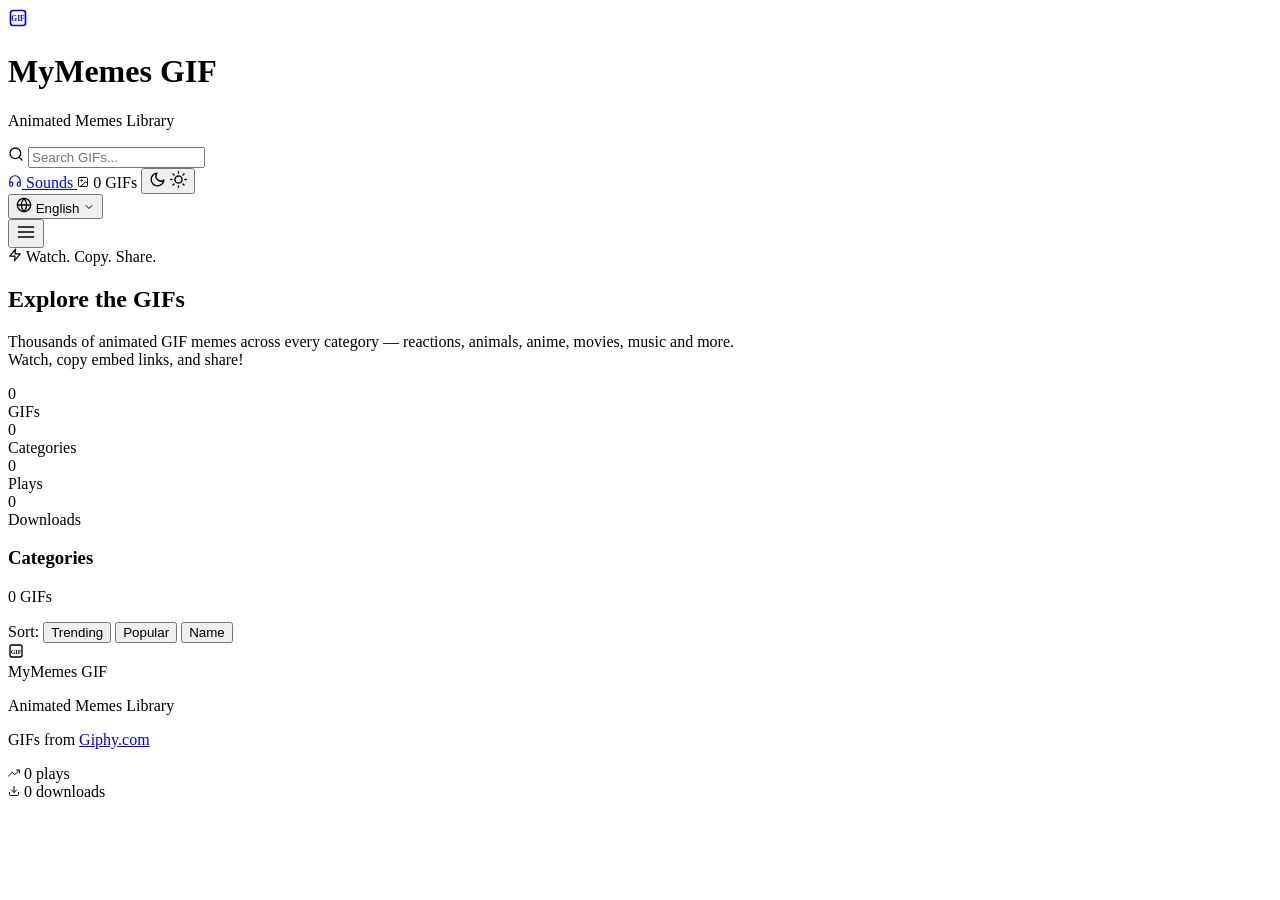
==== public/index.html @ 2e9c0c40 "feat: separate downloads counter — independent from plays Adds a parallel /api/downloads endpoint (C" ====
<!DOCTYPE html>
<html lang="en" dir="ltr">
<head>
  <meta charset="UTF-8" />
  <meta name="viewport" content="width=device-width, initial-scale=1.0" />
  <title>MyMemes GIF — Animated Memes Library</title>
  <meta name="description" content="Discover, search, watch, copy and share thousands of animated GIF memes — trending, reactions, animals, anime, movies and more, powered by Giphy." />
  <meta name="keywords" content="gifs, memes, animated, giphy, reactions, trending, mymemes" />
  <!-- Open Graph / Discord / Telegram / WhatsApp embed card -->
  <meta property="og:type" content="website" />
  <meta property="og:site_name" content="MyMemes GIF" />
  <meta property="og:title" content="MyMemes GIF — Animated Memes Library" />
  <meta property="og:description" content="37,733 animated GIF memes across 14 categories — watch, copy, download and share. Trending, reactions, animals, anime, movies and more." />
  <meta property="og:url" content="https://mymemes-gif.pages.dev/" />
  <meta property="og:image" content="https://mymemes-gif.pages.dev/og-image.png" />
  <meta property="og:image:width" content="1200" />
  <meta property="og:image:height" content="630" />
  <meta property="og:image:type" content="image/png" />
  <meta property="og:image:alt" content="MyMemes GIF — Animated Memes Library" />
  <meta name="twitter:card" content="summary_large_image" />
  <meta name="twitter:title" content="MyMemes GIF — Animated Memes Library" />
  <meta name="twitter:description" content="37,733 animated GIF memes across 14 categories — watch, copy, download and share." />
  <meta name="twitter:image" content="https://mymemes-gif.pages.dev/og-image.png" />
  <link rel="icon" type="image/svg+xml" href="/favicon.svg?v=1" />
  <link rel="shortcut icon" href="/favicon.svg?v=1" />
  <link rel="apple-touch-icon" href="/favicon.svg?v=1" />
  <meta name="theme-color" content="#ffffff" />
  <script>
    (function () {
      try {
        if (localStorage.getItem('mymemes_theme') === 'dark') {
          document.documentElement.setAttribute('data-theme', 'dark');
        }
      } catch (e) {}
    })();
  </script>
  <link rel="preconnect" href="https://fonts.googleapis.com" />
  <link rel="preconnect" href="https://fonts.gstatic.com" crossorigin />
  <link href="https://fonts.googleapis.com/css2?family=Inter:wght@300;400;500;600;700;800&family=Cairo:wght@300;400;500;600;700;800&display=swap" rel="stylesheet" />
  <link rel="stylesheet" href="/style.css?v=2" />
</head>
<body>
  <!-- Header -->
  <header class="glass" id="header">
    <div class="container header-inner">
      <div class="logo">
        <a href="/" class="logo-icon" aria-label="MyMemes GIF">
          <svg width="20" height="20" viewBox="0 0 24 24" fill="none" stroke="currentColor" stroke-width="2" stroke-linecap="round" stroke-linejoin="round"><rect x="3" y="3" width="18" height="18" rx="3"></rect><text x="12" y="16" font-size="9" font-weight="800" text-anchor="middle" fill="currentColor" stroke="none">GIF</text></svg>
        </a>
        <div>
          <h1 class="site-name text-shimmer" data-i18n="siteName">MyMemes GIF</h1>
          <p class="site-tagline" data-i18n="siteTagline">Animated Memes Library</p>
        </div>
      </div>

      <div class="search-bar desktop-only">
        <svg class="search-icon" width="16" height="16" viewBox="0 0 24 24" fill="none" stroke="currentColor" stroke-width="2" stroke-linecap="round" stroke-linejoin="round"><circle cx="11" cy="11" r="8"></circle><path d="m21 21-4.3-4.3"></path></svg>
        <input type="text" id="search" data-i18n-ph="searchPlaceholder" placeholder="Search GIFs..." />
      </div>

      <div class="header-actions">
        <a href="https://mymemes.pages.dev" class="switch-site-btn" id="switch-site-btn" title="MyMemes Sounds" target="_blank" rel="noopener">
          <svg width="14" height="14" viewBox="0 0 24 24" fill="none" stroke="currentColor" stroke-width="2" stroke-linecap="round" stroke-linejoin="round"><path d="M3 14h3a2 2 0 0 1 2 2v3a2 2 0 0 1-2 2H5a2 2 0 0 1-2-2v-7a9 9 0 0 1 18 0v7a2 2 0 0 1-2 2h-1a2 2 0 0 1-2-2v-3a2 2 0 0 1 2-2h3"></path></svg>
          <span data-i18n="soundsSite">Sounds</span>
        </a>
        <span class="count-badge">
          <svg width="12" height="12" viewBox="0 0 24 24" fill="none" stroke="currentColor" stroke-width="2" stroke-linecap="round" stroke-linejoin="round"><rect x="3" y="3" width="18" height="18" rx="2"></rect><circle cx="9" cy="9" r="1.5"></circle><path d="m21 15-3.5-3.5L7 21"></path></svg>
          <span id="header-count">0</span> <span data-i18n="gifsCount">GIFs</span>
        </span>
        <button class="icon-btn" id="theme-btn" aria-label="Theme">
          <span class="icon-moon"><svg width="17" height="17" viewBox="0 0 24 24" fill="none" stroke="currentColor" stroke-width="2" stroke-linecap="round" stroke-linejoin="round"><path d="M21 12.79A9 9 0 1 1 11.21 3 7 7 0 0 0 21 12.79z"></path></svg></span>
          <span class="icon-sun"><svg width="17" height="17" viewBox="0 0 24 24" fill="none" stroke="currentColor" stroke-width="2" stroke-linecap="round" stroke-linejoin="round"><circle cx="12" cy="12" r="5"></circle><line x1="12" y1="1" x2="12" y2="3"></line><line x1="12" y1="21" x2="12" y2="23"></line><line x1="4.22" y1="4.22" x2="5.64" y2="5.64"></line><line x1="18.36" y1="18.36" x2="19.78" y2="19.78"></line><line x1="1" y1="12" x2="3" y2="12"></line><line x1="21" y1="12" x2="23" y2="12"></line><line x1="4.22" y1="19.78" x2="5.64" y2="18.36"></line><line x1="18.36" y1="5.64" x2="19.78" y2="4.22"></line></svg></span>
        </button>
        <div class="lang-switcher" id="lang-switcher">
          <button class="lang-btn" id="lang-btn" aria-label="Language">
            <svg width="16" height="16" viewBox="0 0 24 24" fill="none" stroke="currentColor" stroke-width="2" stroke-linecap="round" stroke-linejoin="round"><circle cx="12" cy="12" r="10"></circle><path d="M2 12h20M12 2a15.3 15.3 0 0 1 4 10 15.3 15.3 0 0 1-4 10 15.3 15.3 0 0 1-4-10 15.3 15.3 0 0 1 4-10z"></path></svg>
            <span class="lang-current-label">English</span>
            <svg class="chevron" width="12" height="12" viewBox="0 0 24 24" fill="none" stroke="currentColor" stroke-width="2" stroke-linecap="round" stroke-linejoin="round"><polyline points="6 9 12 15 18 9"></polyline></svg>
          </button>
          <div class="lang-dropdown" id="lang-dropdown" hidden></div>
        </div>
        <button class="icon-btn mobile-only" id="menu-toggle" aria-label="Menu">
          <svg width="20" height="20" viewBox="0 0 24 24" fill="none" stroke="currentColor" stroke-width="2" stroke-linecap="round" stroke-linejoin="round"><line x1="3" y1="12" x2="21" y2="12"></line><line x1="3" y1="6" x2="21" y2="6"></line><line x1="3" y1="18" x2="21" y2="18"></line></svg>
        </button>
      </div>
    </div>
    <div class="mobile-search mobile-only" id="mobile-search" hidden>
      <div class="search-bar">
        <svg class="search-icon" width="16" height="16" viewBox="0 0 24 24" fill="none" stroke="currentColor" stroke-width="2" stroke-linecap="round" stroke-linejoin="round"><circle cx="11" cy="11" r="8"></circle><path d="m21 21-4.3-4.3"></path></svg>
        <input type="text" id="search-mobile" data-i18n-ph="searchPlaceholder" placeholder="Search GIFs..." />
      </div>
    </div>
  </header>

  <main>
    <!-- Hero -->
    <section class="hero">
      <div class="hero-glow"></div>
      <div class="container hero-content">
        <div class="hero-badge">
          <svg width="14" height="14" viewBox="0 0 24 24" fill="none" stroke="currentColor" stroke-width="2" stroke-linecap="round" stroke-linejoin="round"><polygon points="13 2 3 14 12 14 11 22 21 10 12 10 13 2"></polygon></svg>
          <span data-i18n="heroBadge">Watch. Copy. Share.</span>
        </div>
        <h2 class="hero-title text-shimmer" data-i18n="heroTitle">Explore the GIFs</h2>
        <p class="hero-sub">
          <span data-i18n="heroSubtitle">Thousands of animated GIF memes across every category — reactions, animals, anime, movies, music and more.</span><br>
          <span data-i18n="heroSubtitleLine2">Watch, copy embed links, and share!</span>
        </p>
        <div class="hero-stats" id="hero-stats">
          <div class="stat"><div class="stat-value" id="stat-gifs">0</div><div class="stat-label" data-i18n="statGifs">GIFs</div></div>
          <div class="stat-divider"></div>
          <div class="stat"><div class="stat-value" id="stat-categories">0</div><div class="stat-label" data-i18n="statCategories">Categories</div></div>
          <div class="stat-divider"></div>
          <div class="stat"><div class="stat-value" id="stat-plays">0</div><div class="stat-label" data-i18n="statPlays">Plays</div></div>
          <div class="stat-divider"></div>
          <div class="stat"><div class="stat-value" id="stat-downloads">0</div><div class="stat-label" data-i18n="statDownloads">Downloads</div></div>
        </div>
      </div>
    </section>

    <!-- Categories -->
    <section class="container categories-section">
      <div class="section-header">
        <h3 data-i18n="categoriesTitle">Categories</h3>
        <div class="section-line"></div>
      </div>
      <div class="category-list" id="category-list"></div>
    </section>

    <!-- Sort Bar -->
    <section class="container sort-bar">
      <p class="results-info" id="results-info">0 GIFs</p>
      <div class="sort-buttons">
        <span class="sort-label desktop-only" data-i18n="sortBy">Sort:</span>
        <button class="sort-btn" data-sort="trending" data-i18n="sortTrending">Trending</button>
        <button class="sort-btn" data-sort="popular" data-i18n="sortPopular">Popular</button>
        <button class="sort-btn" data-sort="name" data-i18n="sortName">Name</button>
      </div>
    </section>

    <!-- GIFs Grid -->
    <section class="container sounds-section">
      <div id="sounds-grid" class="sounds-grid gifs-grid"></div>
      <div id="loading-skeleton" class="sounds-grid" hidden>
        <div class="card-skeleton gif-skeleton"></div><div class="card-skeleton gif-skeleton"></div><div class="card-skeleton gif-skeleton"></div><div class="card-skeleton gif-skeleton"></div>
        <div class="card-skeleton gif-skeleton"></div><div class="card-skeleton gif-skeleton"></div><div class="card-skeleton gif-skeleton"></div><div class="card-skeleton gif-skeleton"></div>
      </div>
      <div id="empty-state" class="empty-state" hidden>
        <div class="empty-icon">
          <svg width="32" height="32" viewBox="0 0 24 24" fill="none" stroke="currentColor" stroke-width="2" stroke-linecap="round" stroke-linejoin="round"><rect x="3" y="3" width="18" height="18" rx="2"></rect><circle cx="9" cy="9" r="1.5"></circle><path d="m21 15-3.5-3.5L7 21"></path></svg>
        </div>
        <h3 data-i18n="noGifs">No GIFs found</h3>
        <p id="empty-msg"></p>
        <button class="btn-outline" id="clear-search-btn" data-i18n="clearSearch" hidden>Clear search</button>
      </div>
      <div id="load-more-trigger" class="load-more-trigger">
        <div id="loading-more" class="loading-more" hidden>
          <div class="spinner-wrap">
            <div class="spinner"></div>
            <svg class="spinner-icon" width="16" height="16" viewBox="0 0 24 24" fill="none" stroke="currentColor" stroke-width="2" stroke-linecap="round" stroke-linejoin="round"><rect x="3" y="3" width="18" height="18" rx="2"></rect><circle cx="9" cy="9" r="1.5"></circle><path d="m21 15-3.5-3.5L7 21"></path></svg>
          </div>
          <p data-i18n="loadingMore">Loading more...</p>
        </div>
        <div id="all-loaded" class="all-loaded" hidden>
          <div class="line-dec"></div>
          <p><span data-i18n="allLoaded">All GIFs loaded</span> (<span id="loaded-count">0</span>)</p>
          <div class="line-dec"></div>
        </div>
      </div>
    </section>
  </main>

  <footer class="footer">
    <div class="container footer-inner">
      <div class="footer-logo">
        <div class="logo-icon-sm">
          <svg width="16" height="16" viewBox="0 0 24 24" fill="none" stroke="currentColor" stroke-width="2" stroke-linecap="round" stroke-linejoin="round"><rect x="3" y="3" width="18" height="18" rx="3"></rect><text x="12" y="16" font-size="9" font-weight="800" text-anchor="middle" fill="currentColor" stroke="none">GIF</text></svg>
        </div>
        <div>
          <span class="text-shimmer" data-i18n="siteName">MyMemes GIF</span>
          <p class="site-tagline" data-i18n="siteTagline">Animated Memes Library</p>
        </div>
      </div>
      <p class="footer-credit">
        <span data-i18n="gifsFrom">GIFs from</span>
        <a href="https://giphy.com" target="_blank" rel="noopener noreferrer">Giphy.com</a>
      </p>
      <div class="footer-plays">
        <svg width="12" height="12" viewBox="0 0 24 24" fill="none" stroke="currentColor" stroke-width="2" stroke-linecap="round" stroke-linejoin="round"><polyline points="23 6 13.5 15.5 8.5 10.5 1 18"></polyline><polyline points="17 6 23 6 23 12"></polyline></svg>
        <span><span id="footer-plays">0</span> <span data-i18n="playsCount">plays</span></span>
      </div>
      <div class="footer-downloads">
        <svg width="12" height="12" viewBox="0 0 24 24" fill="none" stroke="currentColor" stroke-width="2" stroke-linecap="round" stroke-linejoin="round"><path d="M21 15v4a2 2 0 0 1-2 2H5a2 2 0 0 1-2-2v-4"></path><polyline points="7 10 12 15 17 10"></polyline><line x1="12" y1="15" x2="12" y2="3"></line></svg>
        <span><span id="footer-downloads">0</span> <span data-i18n="downloadsCount">downloads</span></span>
      </div>
    </div>
  </footer>

  <script src="/app.js?v=6"></script>
</body>
</html>
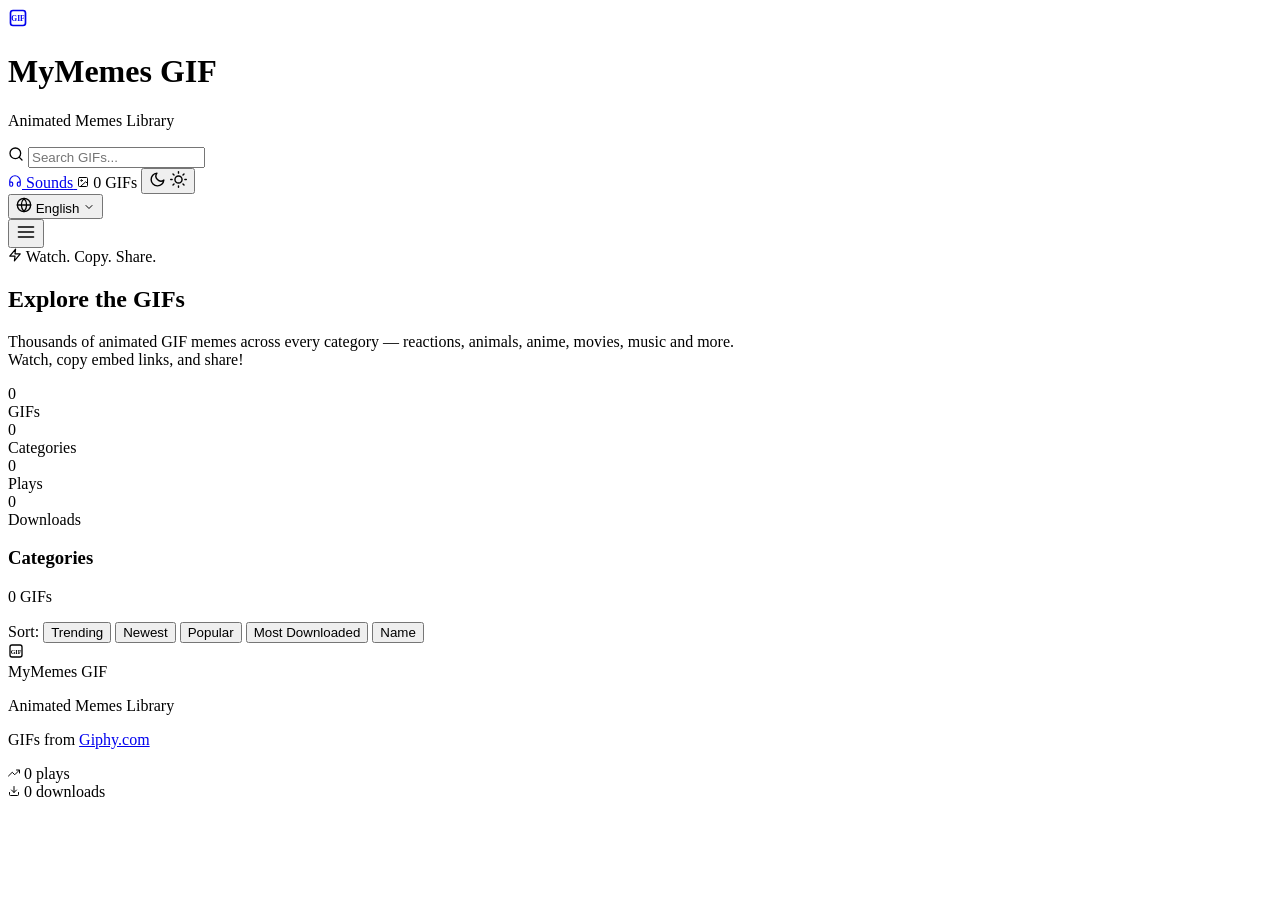
==== commit dcd6950f: "feat: +1,526 new GIFs (39,259 total) + sort by newest & most-downloaded Adds two new server-side sor" ====
--- a/public/index.html
+++ b/public/index.html
@@ -133,7 +133,9 @@
       <div class="sort-buttons">
         <span class="sort-label desktop-only" data-i18n="sortBy">Sort:</span>
         <button class="sort-btn" data-sort="trending" data-i18n="sortTrending">Trending</button>
+        <button class="sort-btn" data-sort="new" data-i18n="sortNew">Newest</button>
         <button class="sort-btn" data-sort="popular" data-i18n="sortPopular">Popular</button>
+        <button class="sort-btn" data-sort="downloads" data-i18n="sortDownloads">Most Downloaded</button>
         <button class="sort-btn" data-sort="name" data-i18n="sortName">Name</button>
       </div>
     </section>
@@ -196,6 +198,6 @@
     </div>
   </footer>
 
-  <script src="/app.js?v=6"></script>
+  <script src="/app.js?v=7"></script>
 </body>
 </html>
